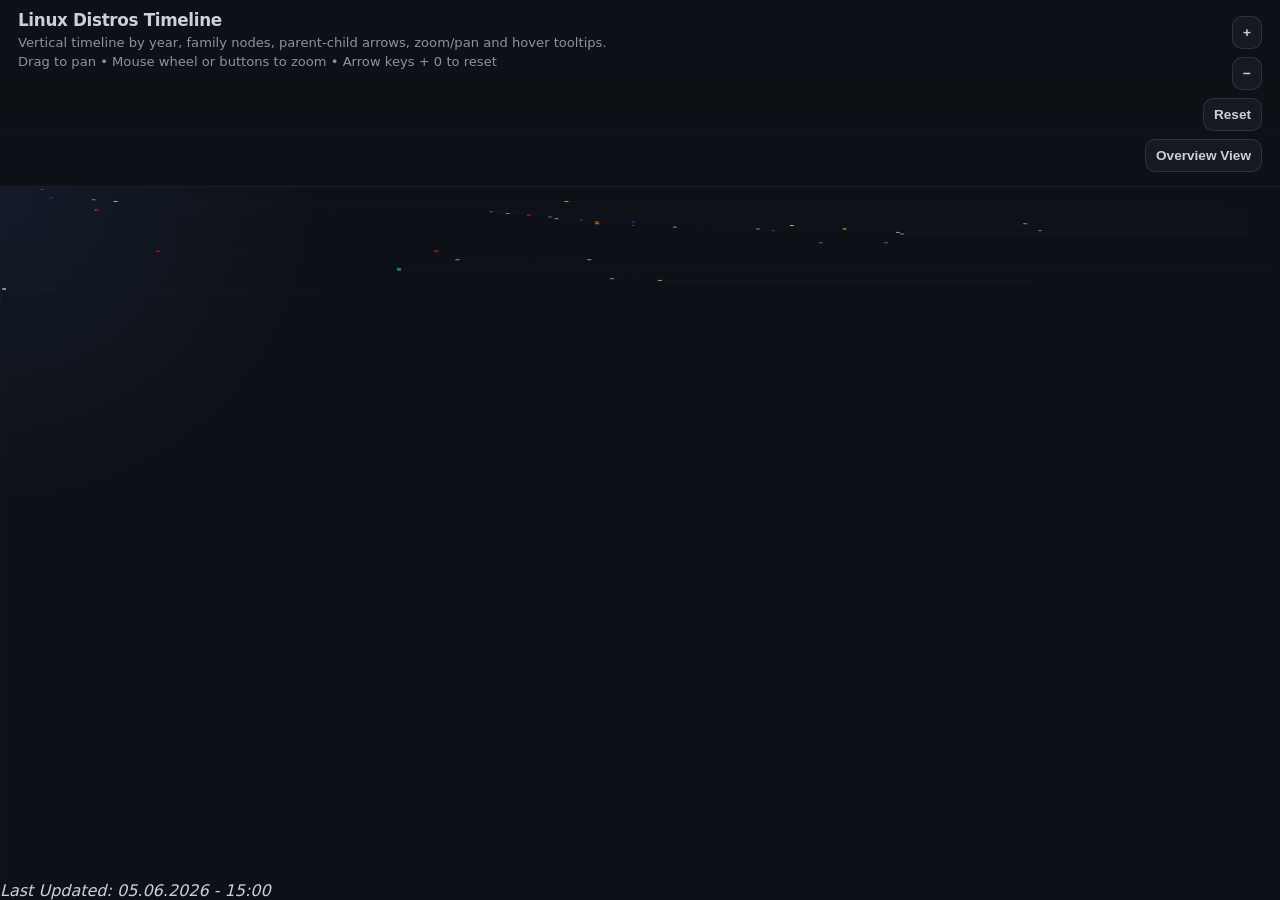
==== index.html @ dd42b127 "Merge branch 'main' into add-distros" ====
<!DOCTYPE html>
<html lang="en">
<head>
  <meta charset="UTF-8" />
  <meta name="viewport" content="width=device-width, initial-scale=1.0" />
      
  <!-- Favicon -->
  <link rel="icon" href="favicon.ico" type="image/x-icon">

  <title>Linux Distros Timeline</title>
  <link rel="stylesheet" href="timeline.css">
</head>
<body>
  <div id="app">
    <header>
      <div class="intro">
        <h1>Linux Distros Timeline</h1>
        <p>Vertical timeline by year, family nodes, parent-child arrows, zoom/pan and hover tooltips.</p>
        <div class="hint">Drag to pan • Mouse wheel or buttons to zoom • Arrow keys + 0 to reset</div>
      </div>
      <div class="controls" role="toolbar" aria-label="Timeline controls">
        <button id="zoom-in" type="button" aria-label="Zoom in">+</button>
        <button id="zoom-out" type="button" aria-label="Zoom out">−</button>
        <button id="reset-view" type="button" aria-label="Reset view">Reset</button>
        <button id="fit-view" type="button" aria-label="Fit view">Overview View</button>
      </div>
    </header>
    <div id="timeline-wrap">
      <svg id="timeline-svg" viewBox="0 0 1400 1200" preserveAspectRatio="xMinYMin meet"></svg>
    </div>
    <div class="tooltip" id="tooltip"></div>
    <i>Last Updated: 05.06.2026 - 15:00</i>
  </div>

  <script src="timeline.js"></script>
</body>
</html>
---- timeline.css ----
:root {
  color-scheme: dark;
  color: #c9d1d9;
  background: #0d1117;
  font-family: system-ui, -apple-system, BlinkMacSystemFont, "Segoe UI", sans-serif;
}

* {
  box-sizing: border-box;
}

html, body {
  margin: 0;
  padding: 0;
  min-height: 100%;
  background: #0d1117;
  color: #c9d1d9;
}

body {
  overflow: hidden;
}

#app {
  width: 100vw;
  height: 100vh;
  display: flex;
  flex-direction: column;
}

header {
  padding: 10px 18px 8px;
  display: flex;
  justify-content: space-between;
  align-items: flex-start;
  gap: 18px;
  background: linear-gradient(180deg, rgba(13,17,23,0.94), rgba(13,17,23,0.86));
  border-bottom: 1px solid rgba(255,255,255,0.06);
  z-index: 2;
  min-height: 44px;
}

.intro {
  flex: 1 1 0;
  min-width: 220px;
}

header h1 {
  margin: 0;
  font-size: 1.05rem;
  font-weight: 700;
  letter-spacing: -0.02em;
}

header p {
  margin: 6px 0 0;
  font-size: 0.82rem;
  color: #8b949e;
  line-height: 1.1;
}

#timeline-wrap {
  position: relative;
  flex: 1;
  overflow: auto;
  background: radial-gradient(circle at top left, rgba(97, 140, 255, 0.08), transparent 22%),
              linear-gradient(90deg, transparent 0%, rgba(255,255,255,0.02) 1px, transparent 2px),
              #0d1117;
  overscroll-behavior: contain;
}

/* momentum scrolling on iOS */
#timeline-wrap {
  -webkit-overflow-scrolling: touch;
}

#timeline-svg {
  display: block;
  /* make SVG responsive: fill container width but allow horizontal scrolling when content is wider */
  width: 100%;
  height: auto;
  min-height: 100%;
  touch-action: none;
  transform-origin: 0 0;
}

.tooltip {
  position: absolute;
  top: 0;
  left: 0;
  padding: 10px 12px;
  border-radius: 12px;
  background: rgba(16, 22, 33, 0.94);
  border: 1px solid rgba(255,255,255,0.08);
  color: #f0f6fc;
  font-size: 0.92rem;
  pointer-events: none;
  opacity: 0;
  transform: translate(-50%, -110%);
  transition: opacity 120ms ease, transform 120ms ease;
  white-space: nowrap;
  z-index: 3;
}

.tooltip.visible {
  opacity: 1;
  transform: translate(-50%, -120%);
}

.tooltip strong {
  display: block;
  font-weight: 700;
  margin-bottom: 4px;
}

.controls {
  display: flex;
  flex-direction: column;
  gap: 8px;
  align-items: flex-end;
  justify-content: flex-start;
  padding: 6px 0;
}

.controls button {
  border: 1px solid rgba(148,163,184,0.18);
  background: rgba(255,255,255,0.04);
  color: #c9d1d9;
  padding: 8px 10px;
  border-radius: 10px;
  font-size: 0.85rem;
  font-weight: 600;
  transition: background 120ms ease, border-color 120ms ease, transform 80ms ease;
}

.controls button:active {
  transform: translateY(1px);
}

.controls button:hover,
.controls button:focus-visible {
  background: rgba(255,255,255,0.12);
  border-color: rgba(148,163,184,0.4);
  outline: none;
}

.hint {
  color: #8b949e;
  font-size: 0.82rem;
  margin-top: 4px;
}

/* hide native scrollbars since we support panning with the mouse */
#timeline-wrap {
  -ms-overflow-style: none; /* IE and Edge */
  scrollbar-width: none; /* Firefox */
}

#timeline-wrap::-webkit-scrollbar {
  display: none; /* WebKit browsers */
}

#timeline-svg {
  display: block;
  width: 100%;
  height: auto;
  min-height: 100%;
  touch-action: none;
  transform-origin: 0 0;
}

/* Responsive tweaks for smaller screens */
@media (max-width: 768px) {
  header {
    flex-direction: column;
    align-items: flex-start;
    gap: 8px;
  }

  .controls {
    flex-direction: row;
    align-items: center;
    justify-content: flex-end;
    gap: 8px;
    width: 100%;
  }

  .controls button {
    padding: 10px 12px;
    min-width: 44px;
    min-height: 44px;
    width: 44px;
    height: 44px;
    font-size: 1rem;
  }

  .hint { display: none; }
}

@media (max-width: 420px) {
  /* Make controls overlay to avoid header wrapping for very small devices */
  .controls {
    position: absolute;
    top: 8px;
    right: 12px;
    background: transparent;
    padding: 4px;
    gap: 6px;
  }
}

/* Hide keyboard hints on touch-first devices */
@media (pointer: coarse) {
  .hint { display: none; }
}

/* On touch-first devices we avoid hover tooltips overlaying content */
@media (pointer: coarse) {
  .tooltip { display: none; }
}

.year-label {
  fill: #8b949e;
  font-size: 0.85rem;
  text-anchor: middle;
}

.grid-line {
  stroke: rgba(148,163,184,0.36);
  stroke-width: 2;
}

.month-grid-line {
  stroke: rgba(148,163,184,0.24);
  stroke-width: 1.5;
}

.day-grid-line {
  stroke: rgba(148,163,184,0.12);
  stroke-width: 1;
}

.link-path {
  fill: none;
  stroke: rgba(148,163,184,0.8);
  stroke-width: 1.4;
  opacity: 0.9;
}

.update-range {
  stroke-width: 3;
  stroke-linecap: round;
  opacity: 0.8;
}

.update-endpoint {
  stroke: rgba(255,255,255,0.2);
  stroke-width: 1;
}

.node-text {
  fill: #f8fafc;
  font-size: 0.85rem;
  pointer-events: none;
  font-weight: 600;
}
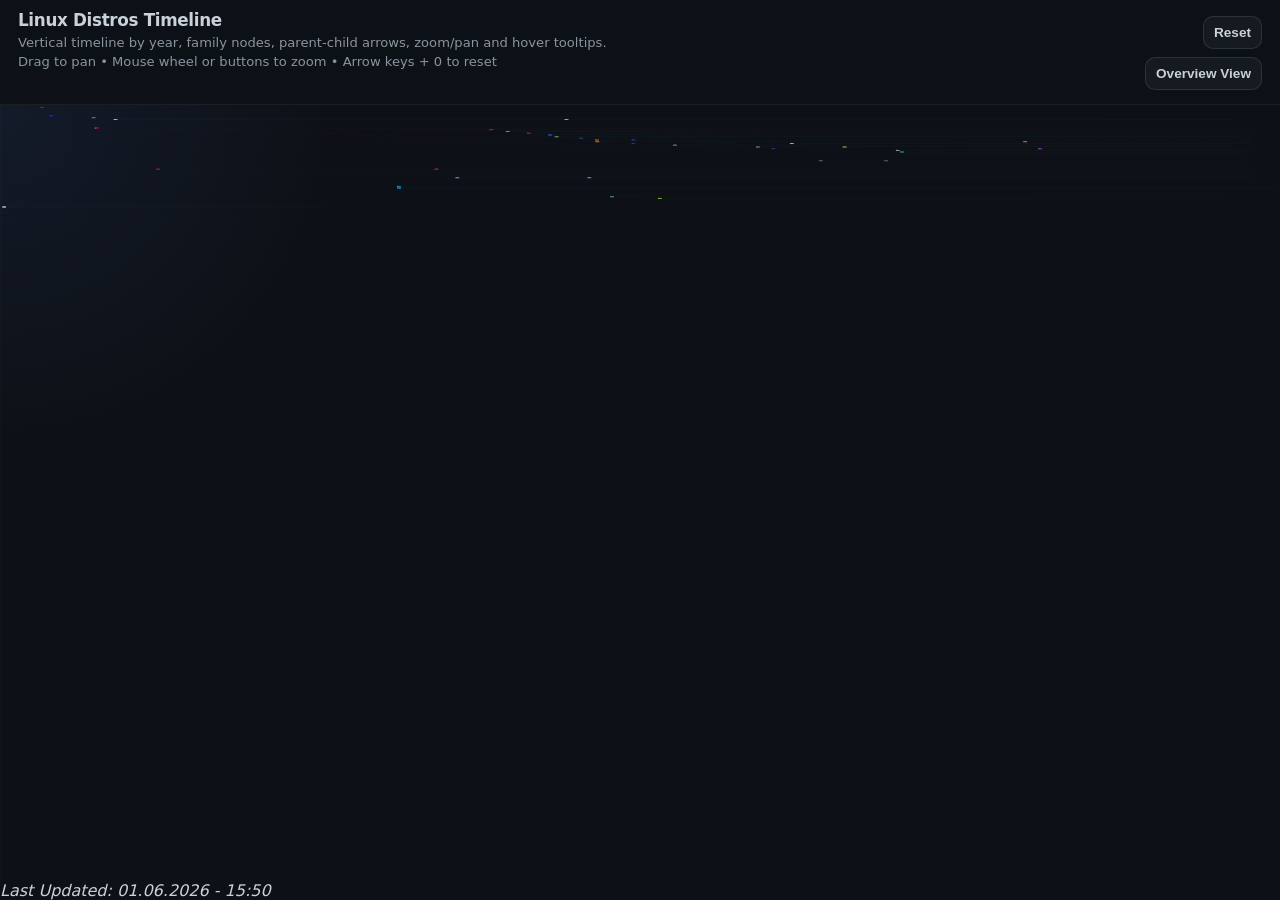
==== commit f0f46bca: "rimosso il pulsante + e -" ====
--- a/index.html
+++ b/index.html
@@ -19,8 +19,6 @@
         <div class="hint">Drag to pan • Mouse wheel or buttons to zoom • Arrow keys + 0 to reset</div>
       </div>
       <div class="controls" role="toolbar" aria-label="Timeline controls">
-        <button id="zoom-in" type="button" aria-label="Zoom in">+</button>
-        <button id="zoom-out" type="button" aria-label="Zoom out">−</button>
         <button id="reset-view" type="button" aria-label="Reset view">Reset</button>
         <button id="fit-view" type="button" aria-label="Fit view">Overview View</button>
       </div>
@@ -29,7 +27,7 @@
       <svg id="timeline-svg" viewBox="0 0 1400 1200" preserveAspectRatio="xMinYMin meet"></svg>
     </div>
     <div class="tooltip" id="tooltip"></div>
-    <i>Last Updated: 05.06.2026 - 15:00</i>
+    <i>Last Updated: 01.06.2026 - 15:50</i>
   </div>
 
   <script src="timeline.js"></script>
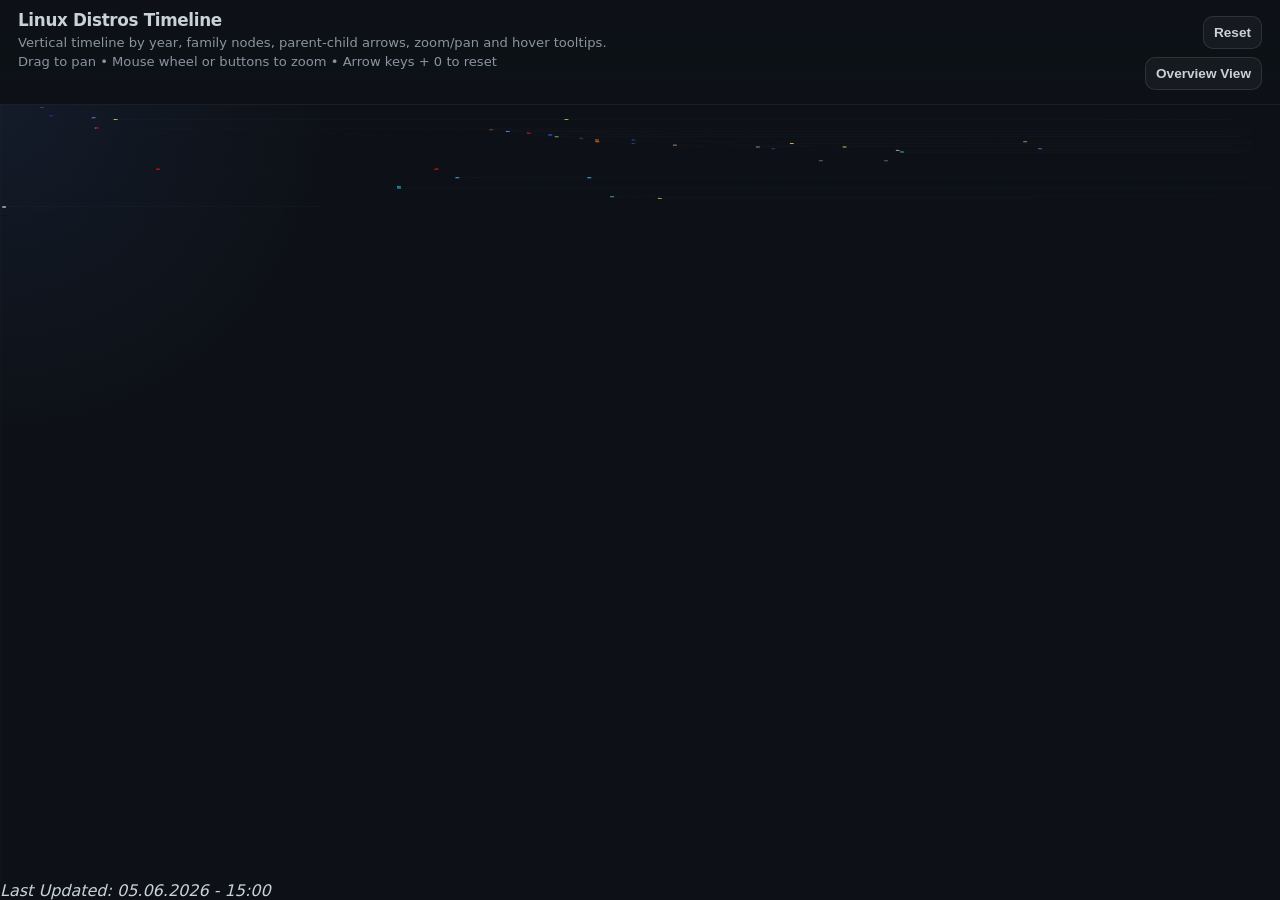
==== commit f6f62f5b: "Merge branch 'main' into add-distros" ====
--- a/index.html
+++ b/index.html
@@ -27,7 +27,7 @@
       <svg id="timeline-svg" viewBox="0 0 1400 1200" preserveAspectRatio="xMinYMin meet"></svg>
     </div>
     <div class="tooltip" id="tooltip"></div>
-    <i>Last Updated: 01.06.2026 - 15:50</i>
+    <i>Last Updated: 05.06.2026 - 15:00</i>
   </div>
 
   <script src="timeline.js"></script>
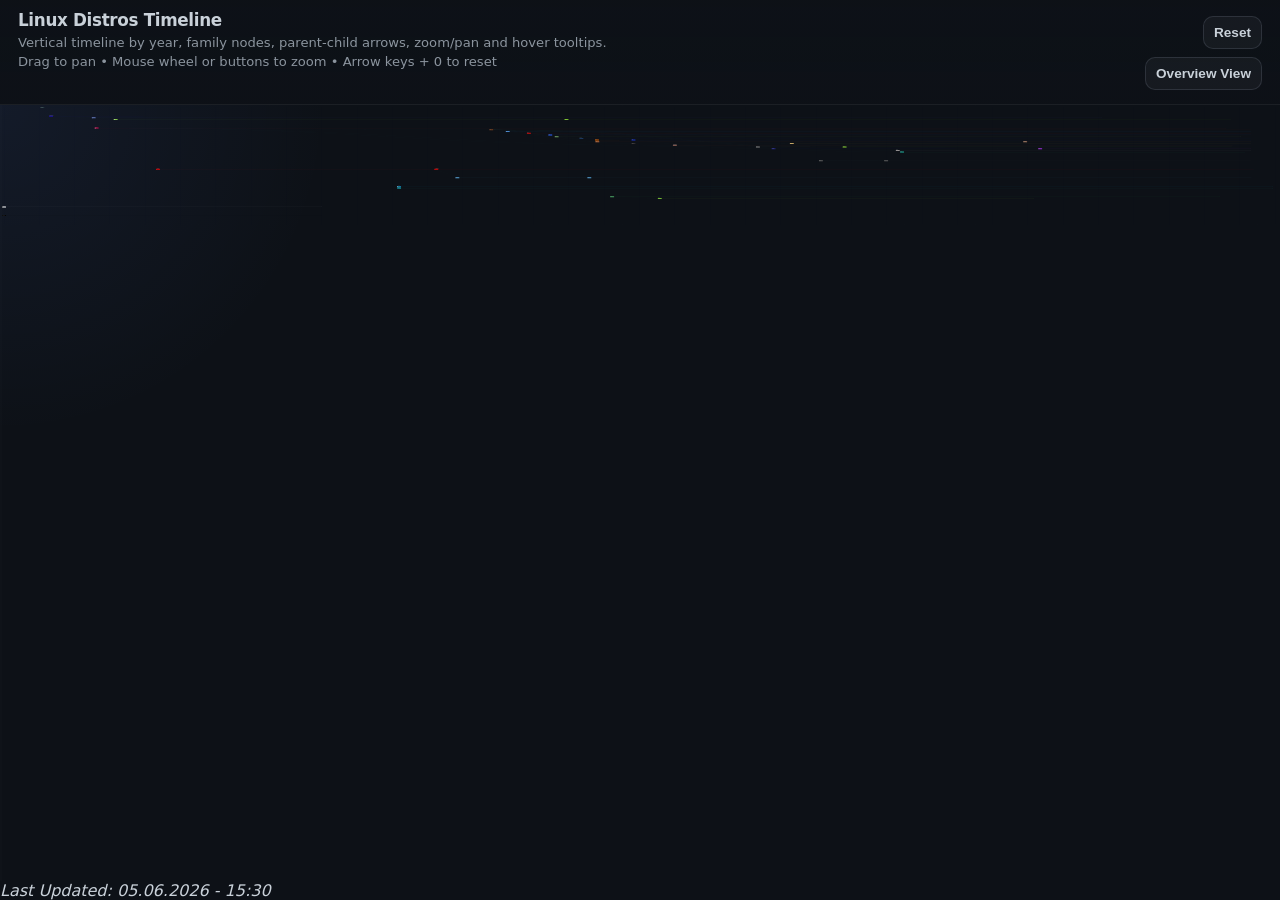
==== commit e7fe6adc: "Update index.html" ====
--- a/index.html
+++ b/index.html
@@ -27,7 +27,7 @@
       <svg id="timeline-svg" viewBox="0 0 1400 1200" preserveAspectRatio="xMinYMin meet"></svg>
     </div>
     <div class="tooltip" id="tooltip"></div>
-    <i>Last Updated: 05.06.2026 - 15:00</i>
+    <i>Last Updated: 05.06.2026 - 15:30</i>
   </div>
 
   <script src="timeline.js"></script>
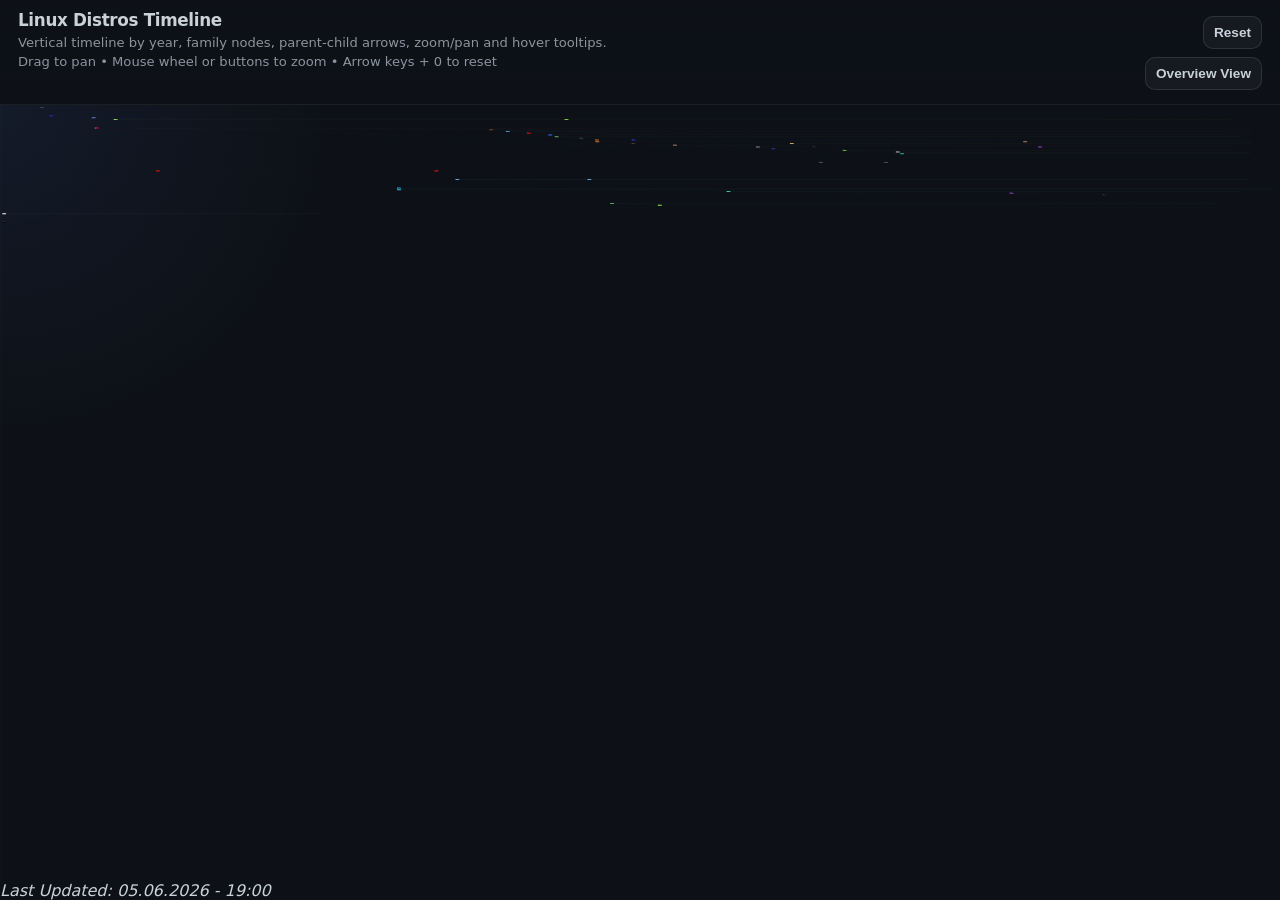
==== commit 35a44c59: "Add Manjaro" ====
--- a/index.html
+++ b/index.html
@@ -27,7 +27,7 @@
       <svg id="timeline-svg" viewBox="0 0 1400 1200" preserveAspectRatio="xMinYMin meet"></svg>
     </div>
     <div class="tooltip" id="tooltip"></div>
-    <i>Last Updated: 05.06.2026 - 15:30</i>
+    <i>Last Updated: 05.06.2026 - 19:00</i>
   </div>
 
   <script src="timeline.js"></script>
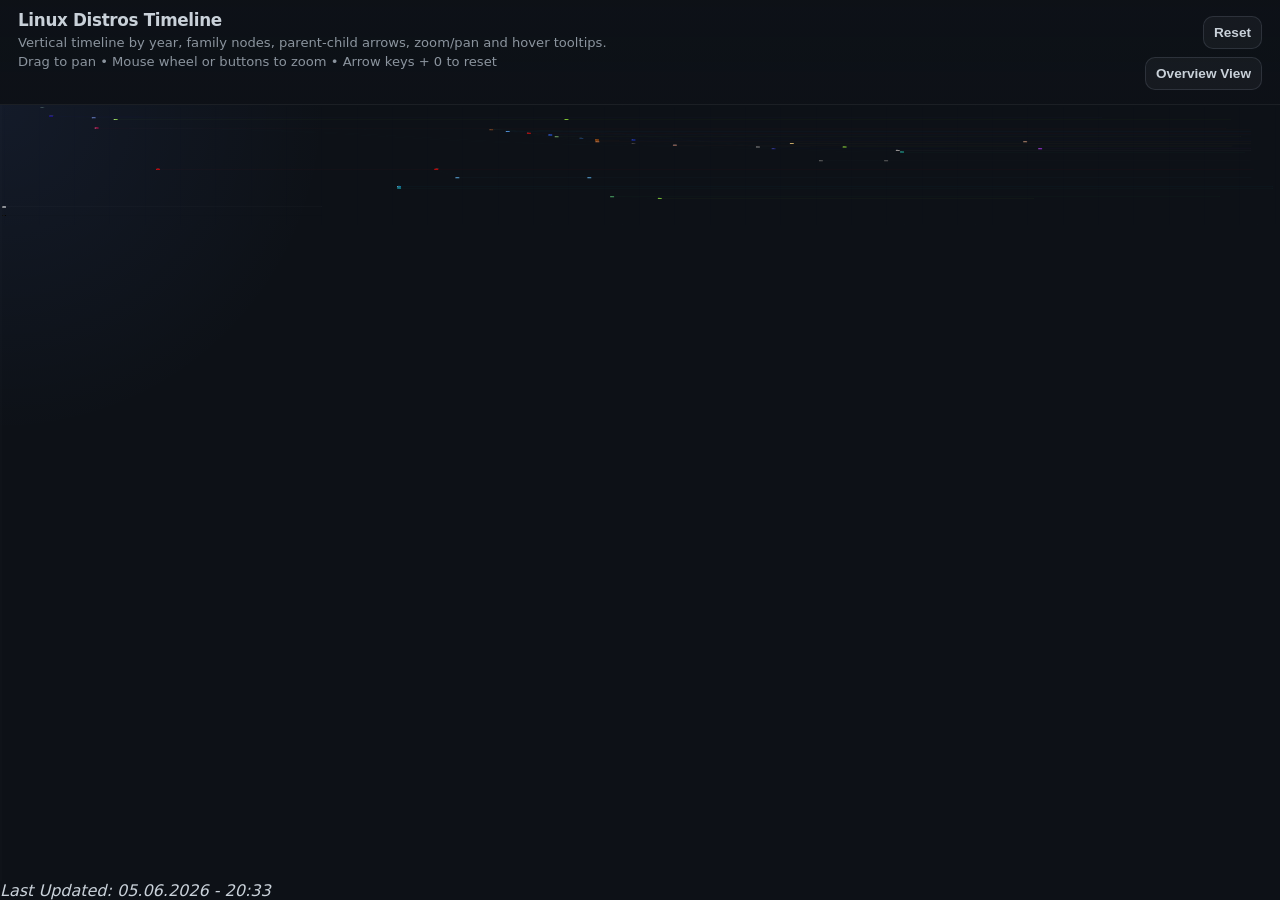
==== commit 0e167eaa: "Update index.html" ====
--- a/index.html
+++ b/index.html
@@ -27,7 +27,7 @@
       <svg id="timeline-svg" viewBox="0 0 1400 1200" preserveAspectRatio="xMinYMin meet"></svg>
     </div>
     <div class="tooltip" id="tooltip"></div>
-    <i>Last Updated: 05.06.2026 - 19:00</i>
+    <i>Last Updated: 05.06.2026 - 20:33</i>
   </div>
 
   <script src="timeline.js"></script>
--- a/timeline.css
+++ b/timeline.css
@@ -96,7 +96,7 @@
   font-size: 0.92rem;
   pointer-events: none;
   opacity: 0;
-  transform: translate(-50%, -110%);
+  transform: translate(-50%, 0);
   transition: opacity 120ms ease, transform 120ms ease;
   white-space: nowrap;
   z-index: 3;
@@ -104,7 +104,7 @@
 
 .tooltip.visible {
   opacity: 1;
-  transform: translate(-50%, -120%);
+  transform: translate(-50%, -50%);
 }
 
 .tooltip strong {
@@ -160,15 +160,6 @@
   display: none; /* WebKit browsers */
 }
 
-#timeline-svg {
-  display: block;
-  width: 100%;
-  height: auto;
-  min-height: 100%;
-  touch-action: none;
-  transform-origin: 0 0;
-}
-
 /* Responsive tweaks for smaller screens */
 @media (max-width: 768px) {
   header {
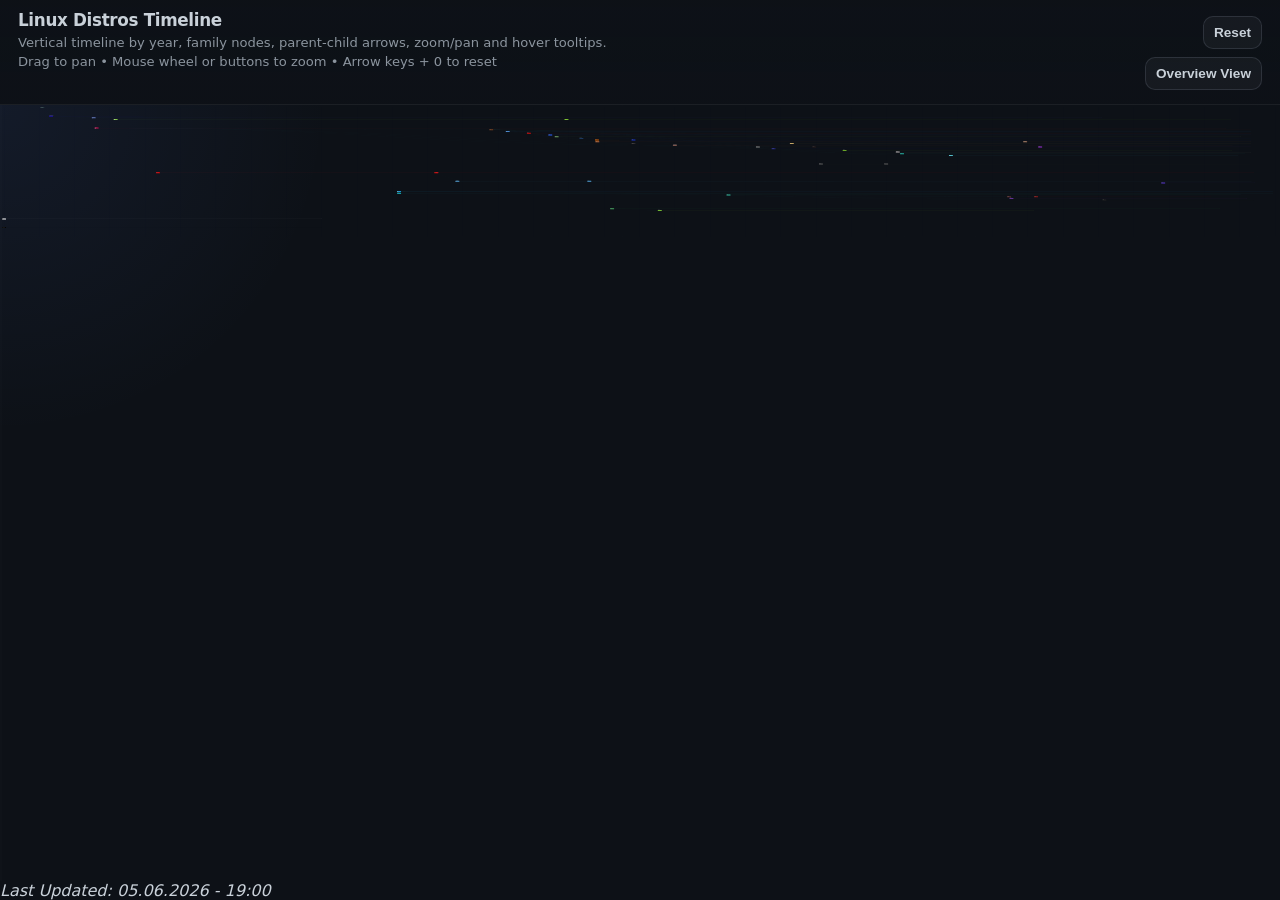
==== commit e7dad255: "Merge pull request #5 from Loweredgames/add-distros Add Distros" ====
--- a/index.html
+++ b/index.html
@@ -27,7 +27,7 @@
       <svg id="timeline-svg" viewBox="0 0 1400 1200" preserveAspectRatio="xMinYMin meet"></svg>
     </div>
     <div class="tooltip" id="tooltip"></div>
-    <i>Last Updated: 05.06.2026 - 20:33</i>
+    <i>Last Updated: 05.06.2026 - 19:00</i>
   </div>
 
   <script src="timeline.js"></script>
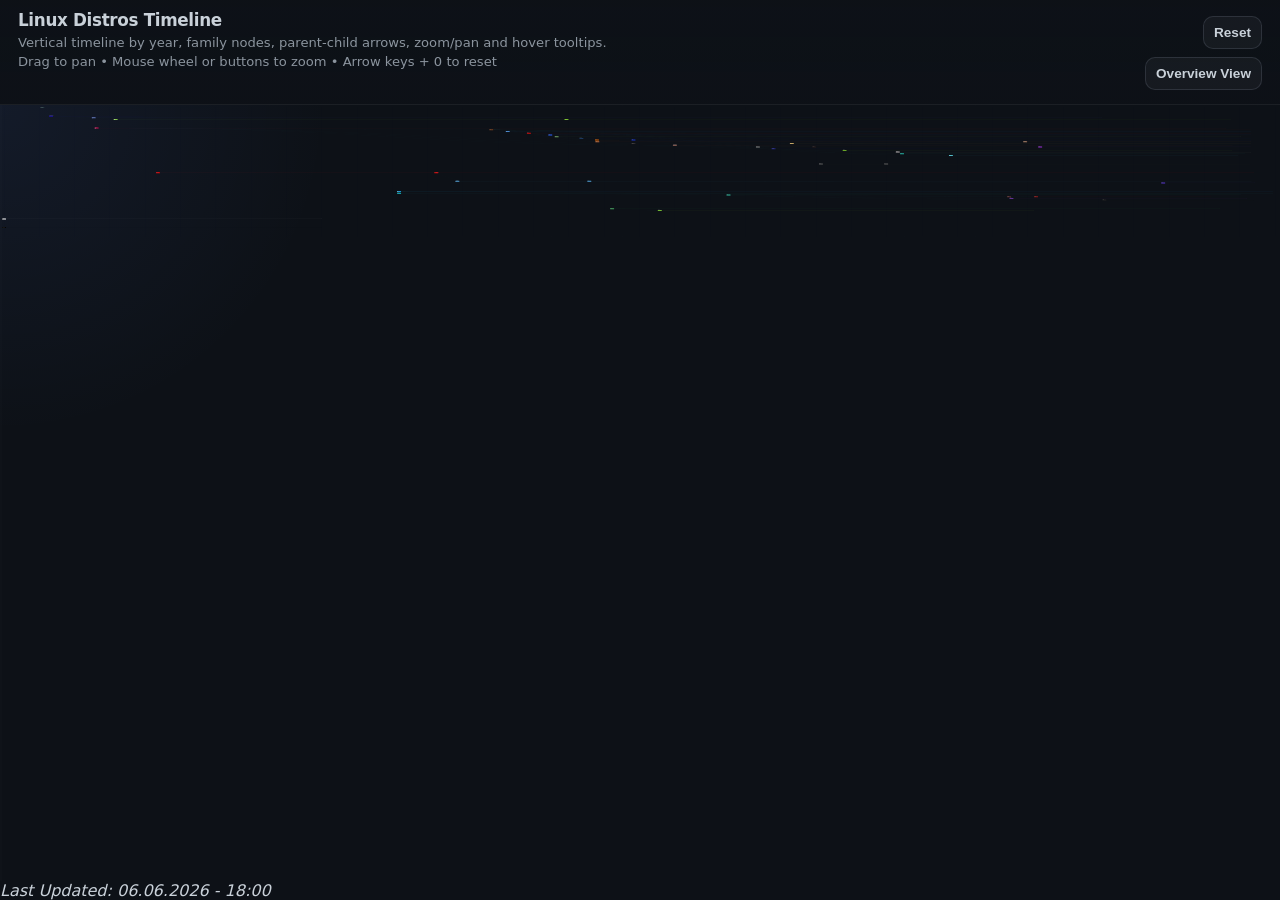
==== commit dd6f4cc4: "Update index.html" ====
--- a/index.html
+++ b/index.html
@@ -27,7 +27,7 @@
       <svg id="timeline-svg" viewBox="0 0 1400 1200" preserveAspectRatio="xMinYMin meet"></svg>
     </div>
     <div class="tooltip" id="tooltip"></div>
-    <i>Last Updated: 05.06.2026 - 19:00</i>
+    <i>Last Updated: 06.06.2026 - 18:00</i>
   </div>
 
   <script src="timeline.js"></script>
